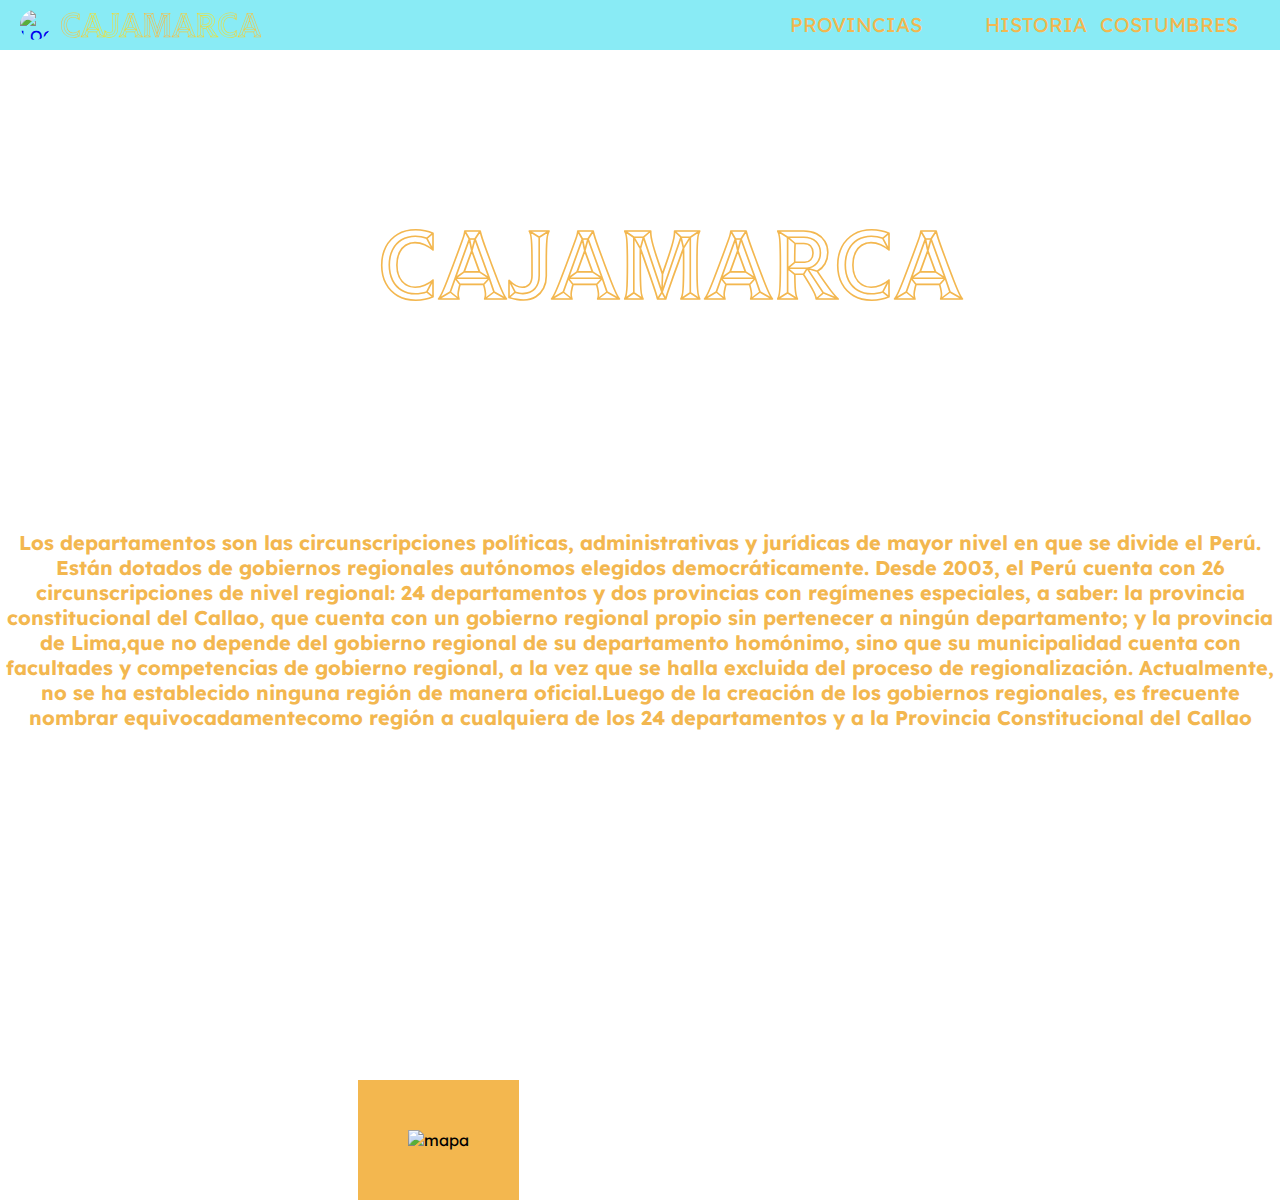
==== CAJAMARCA.html @ 6ceb4c58 "UPTADE" ====
<!DOCTYPE html>
<html lang="es">
<head>
    <meta charset="UTF-8">
    <meta http-equiv="X-UA-Compatible" content="IE=edge">
    <meta name="viewport" content="width=device-width, initial-scale=1.0">
    <title>CAJAMARCA</title>
    <style>@import url('https://fonts.googleapis.com/css2?family=Lexend:wght@300&family=Tilt+Prism&display=swap');</style>
    <link rel="stylesheet" href="style.css">
    <link rel="icon" href="LOGO.png">
</head>
<body>
    <header>
        <nav class="barra">
            <a href="CAJAMARCA.html">
                <img class="logo" src="LOGO.png" alt="LOGO" href="CAJAMARCA.html" >
            </a>
            <h1 class="title">CAJAMARCA</h1>
            <ul>
                <a href="DEPARTAMENTOS.HTML" class="boton" id="D">PROVINCIAS</a>
                <a href="HISTORIA.HTML" class="boton" id="H">HISTORIA</a>
                <a href="CORDES.HTML" class="boton" id="C">COSTUMBRES</a>
            </ul>
        </nav>
    </header>
    <main>
        <section id="sec1" class="sec">
            <video src="Cajamarca.mp4" autoplay="true" muted="true" loop="true" ></video>
        </section>
        <div class="first">
            <h1 id="one">CAJAMARCA</h1>
        </div>
        <div class="descript">
            <h3 id="two">Los departamentos son las circunscripciones políticas, administrativas y jurídicas de mayor nivel en que se divide el Perú. Están dotados de gobiernos regionales autónomos 
                elegidos democráticamente. Desde 2003, el Perú cuenta con 26 circunscripciones de nivel regional: 24 departamentos y dos provincias con regímenes especiales, a saber: la provincia 
                constitucional del Callao, que cuenta con un gobierno regional propio sin pertenecer a ningún departamento; y la provincia de Lima,que no depende del gobierno regional de su departamento
                homónimo, sino que su municipalidad cuenta con facultades y competencias de gobierno regional, a la vez que se halla excluida del proceso de regionalización. Actualmente, no se ha establecido
                ninguna región de manera oficial.Luego de la creación de los gobiernos regionales, es frecuente nombrar equivocadamentecomo región a cualquiera de los 24 departamentos y a la Provincia 
                Constitucional del Callao</h3>
        </div>
        <div class="img">
            <img src="mapa.jpg" alt="mapa" id="img">
        </div>

    </main>
    <footer>
        <div class="final">

        </div>
    </footer>
</body>
</html>
---- style.css ----
*{
    margin: 0;
    padding: 0;
    font-family: 'Lexend', sans-serif;
}
::-webkit-scrollbar{
    width: 0px;
}
.sec{
    width: 100%;
    min-height: 300px;
}
#sec1{
    position: relative;
    overflow: hidden;
}
.barra{
    position: relative;
    height: 50px;
    background-color:#89EBF5;
}
.logo{
    position: absolute;
    width: 30px;
    height: 30px;
    top: 10px;
    left: 20px;
    border-radius: 30px 30px 30px 30px;
}
.title{
    position: absolute;
    left: 60px;
    top: 2.3px;
    font-family: 'Tilt Prism', cursive;
    background: linear-gradient(70deg,#F3B74F , #F4E422 ,#F3B74F,#F4E422 ,#F3B74F );
    -webkit-background-clip: text;
    background-clip: text;
    -webkit-text-fill-color: transparent;
    font-size: 35px;
}
.boton{
    position: absolute;
    top: 12px;
    font-size: 20px;
    text-decoration: none;
    color: #F3B74F;
}
#D{
    left: 790px;
}
#H{
    left: 985px;
}
#C{
    left: 1100px;
}
#I{
    left: 1200px;
}
.first{
    position: absolute;
    top: 200px;
    left: 270px;
    width: 800px;
    display: block;
}
#one{
    font-size: 100px;
    color: white;
    text-align: center;
    font-family:  'Tilt Prism', cursive;
    color: #F3B74F;
}
.descript{
    position: absolute;
    display: block;
    top: 530px;
    left: 0%;
    width: 1s000px;
}
#two{
    color: #F3B74F;
    text-align: center;
    font-size: 20px;
    font-weight: bolder;
}
.img{
    position: absolute;
    top: 120%;
    left: 28%;
    background-color: #F3B74F;
    
}
#img{
    width: 800px;
    margin: 50px;
}
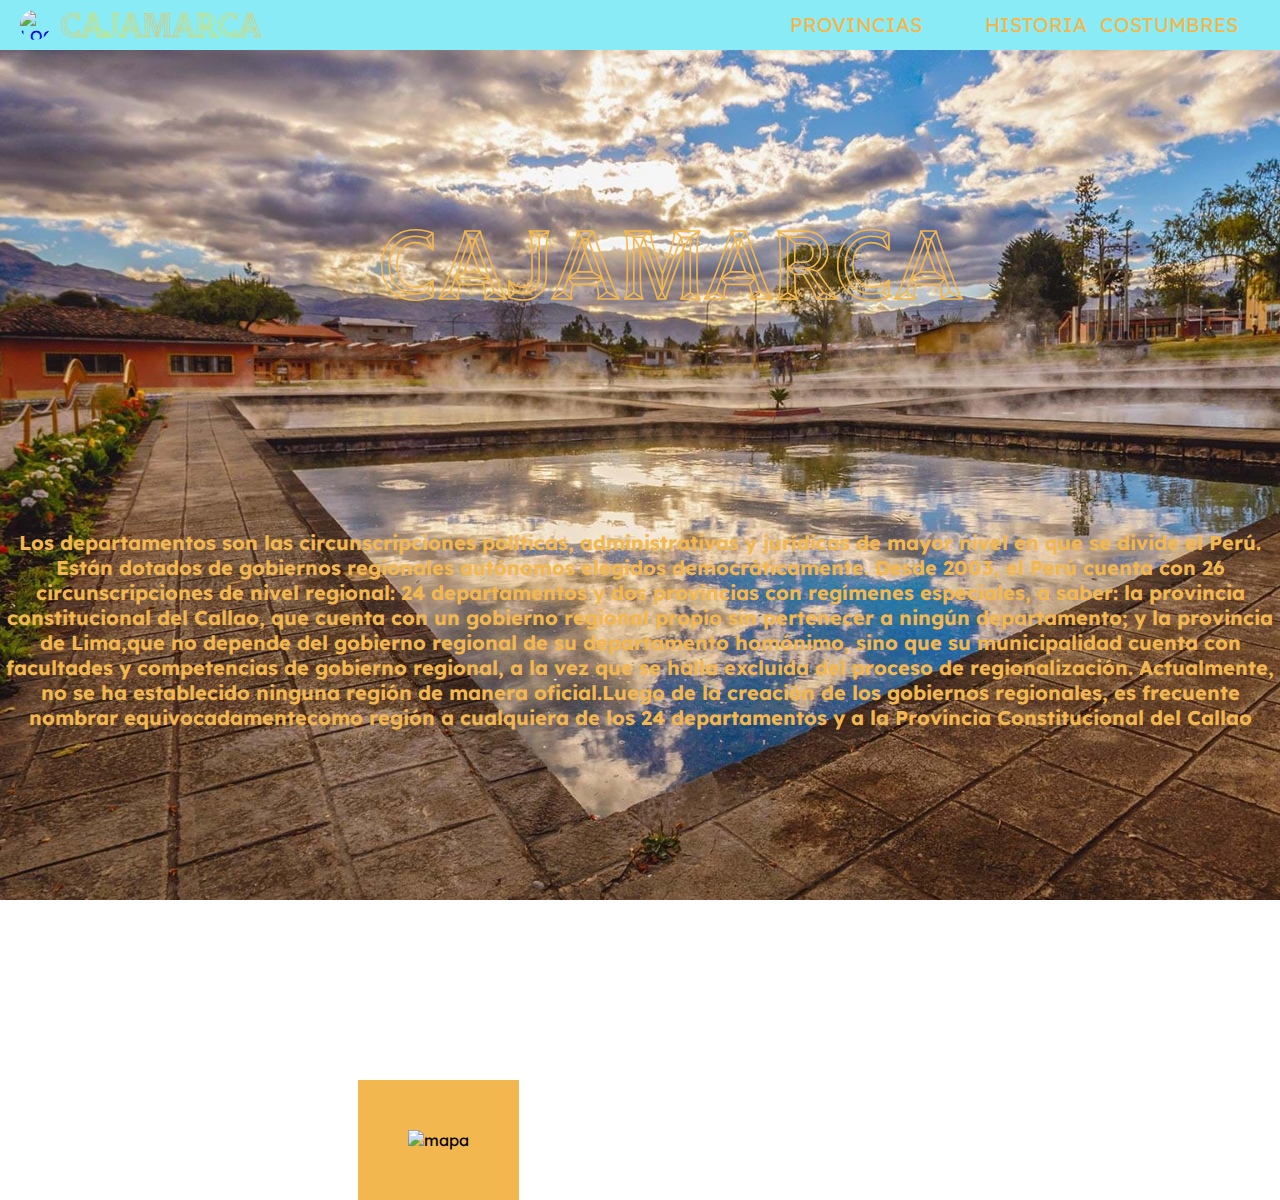
==== commit 19fddbc3: "UPTADE" ====
--- a/CAJAMARCA.html
+++ b/CAJAMARCA.html
@@ -10,6 +10,7 @@
     <link rel="icon" href="LOGO.png">
 </head>
 <body>
+
     <header>
         <nav class="barra">
             <a href="CAJAMARCA.html">
@@ -24,9 +25,9 @@
         </nav>
     </header>
     <main>
-        <section id="sec1" class="sec">
-            <video src="Cajamarca.mp4" autoplay="true" muted="true" loop="true" ></video>
-        </section>
+        <picture>
+            <img src="FONDO.jpg" alt="fondo" class="fondo">
+        </picture>
         <div class="first">
             <h1 id="one">CAJAMARCA</h1>
         </div>
--- a/style.css
+++ b/style.css
@@ -6,18 +6,24 @@
 ::-webkit-scrollbar{
     width: 0px;
 }
-.sec{
+
+.fondo{
+    animation: zoom 15s ease-in-out infinite alternate;
+    background-size: cover;
+    background-repeat: no-repeat;
+    position: absolute;
+    top: 0;
+    left: 0;
     width: 100%;
-    min-height: 300px;
-}
-#sec1{
-    position: relative;
-    overflow: hidden;
+    height: 100%;
+    object-fit: cover;
+    z-index: -1;
 }
 .barra{
     position: relative;
     height: 50px;
     background-color:#89EBF5;
+    z-index: 1;
 }
 .logo{
     position: absolute;
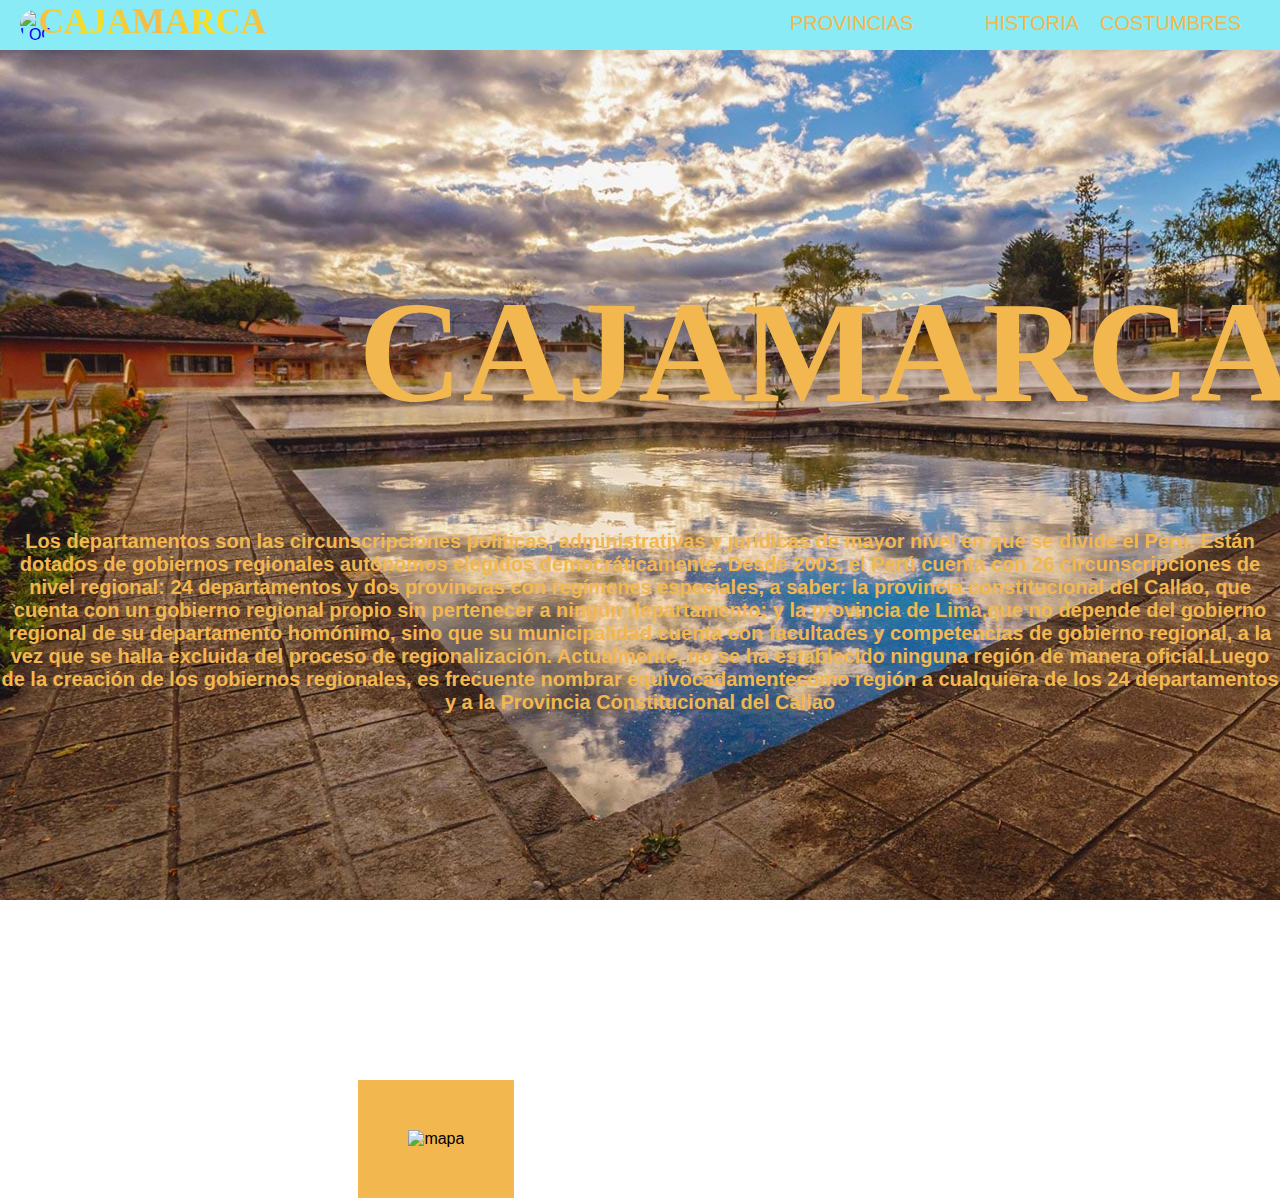
==== commit ed787ea0: "UPTADE" ====
--- a/CAJAMARCA.html
+++ b/CAJAMARCA.html
@@ -5,7 +5,9 @@
     <meta http-equiv="X-UA-Compatible" content="IE=edge">
     <meta name="viewport" content="width=device-width, initial-scale=1.0">
     <title>CAJAMARCA</title>
-    <style>@import url('https://fonts.googleapis.com/css2?family=Lexend:wght@300&family=Tilt+Prism&display=swap');</style>
+    <style>
+        @import url('https://fonts.googleapis.com/css2?family=Righteous&display=swap');
+    </style>
     <link rel="stylesheet" href="style.css">
     <link rel="icon" href="LOGO.png">
 </head>
--- a/style.css
+++ b/style.css
@@ -35,7 +35,7 @@
 }
 .title{
     position: absolute;
-    left: 60px;
+    left: 3%;
     top: 2.3px;
     font-family: 'Tilt Prism', cursive;
     background: linear-gradient(70deg,#F3B74F , #F4E422 ,#F3B74F,#F4E422 ,#F3B74F );
@@ -65,13 +65,13 @@
 }
 .first{
     position: absolute;
-    top: 200px;
-    left: 270px;
+    top: 30%;
+    left: 28%;
     width: 800px;
     display: block;
 }
 #one{
-    font-size: 100px;
+    font-size: 900%;
     color: white;
     text-align: center;
     font-family:  'Tilt Prism', cursive;
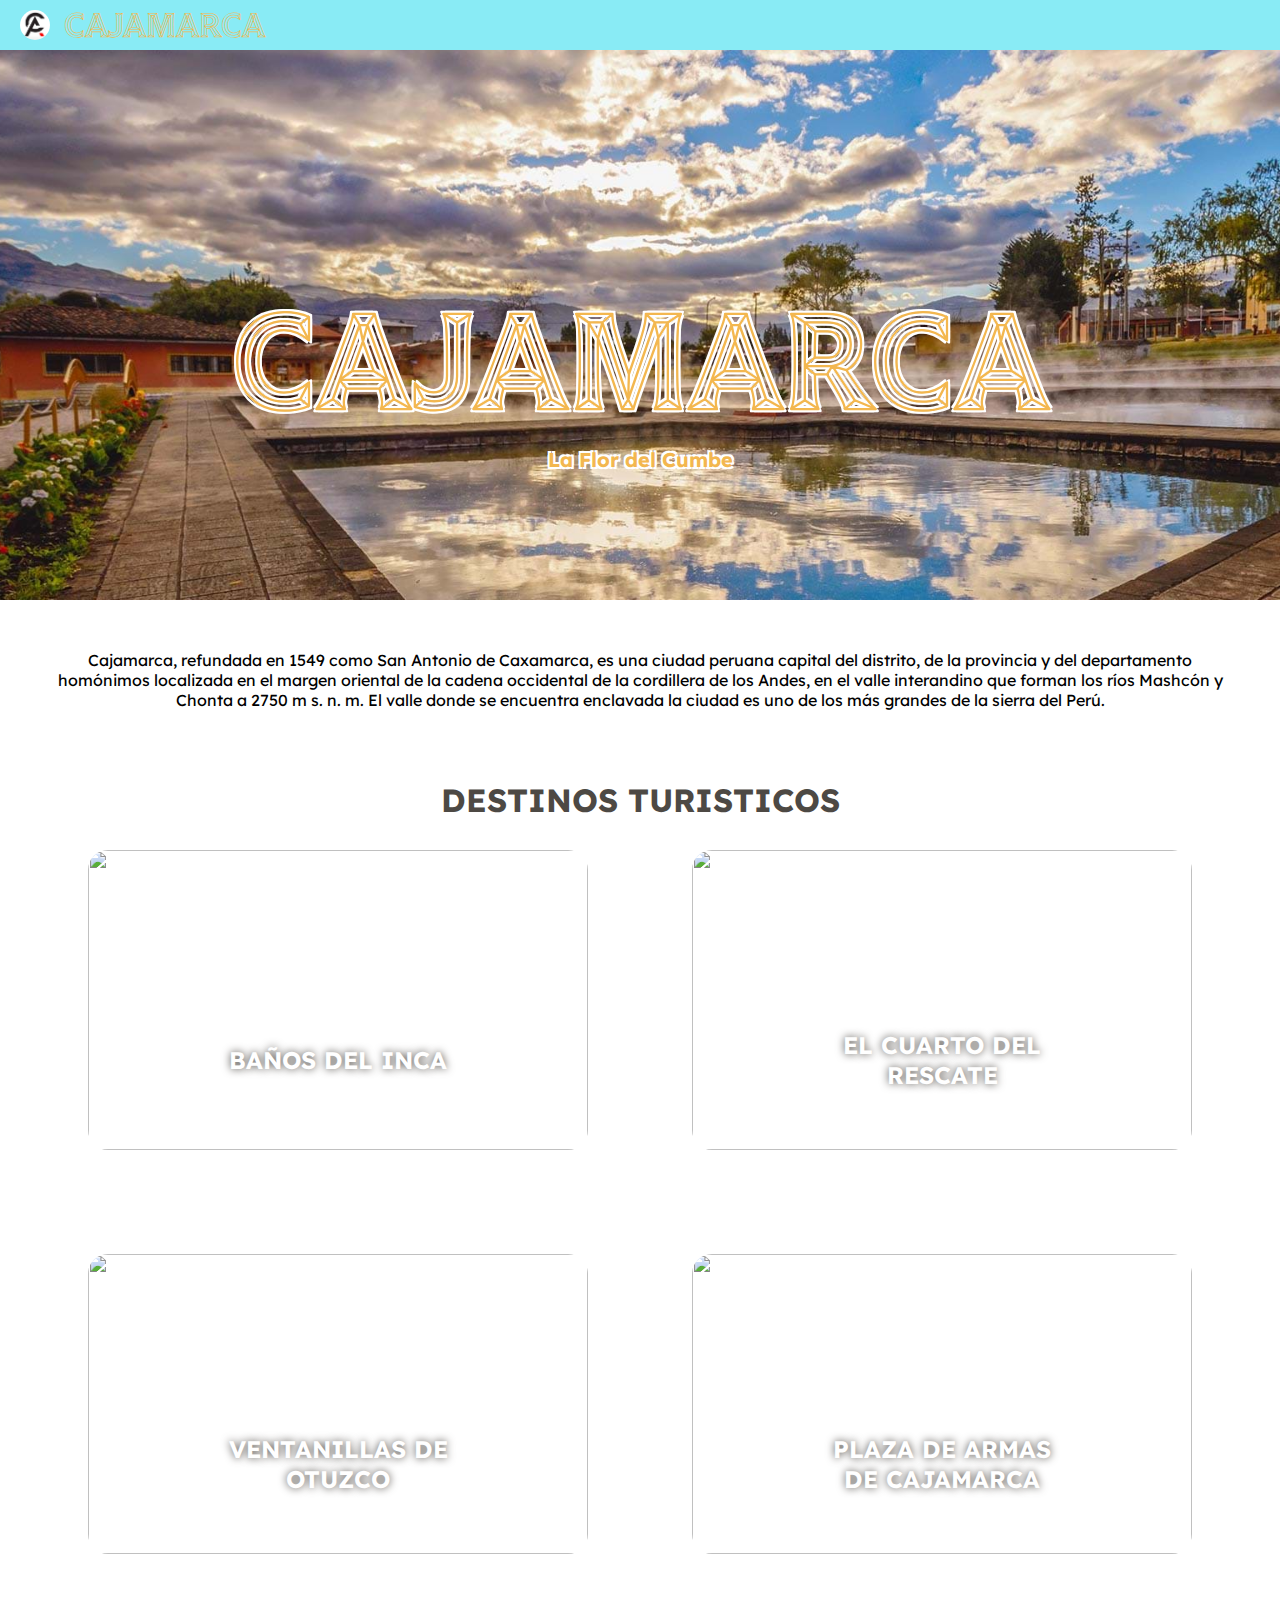
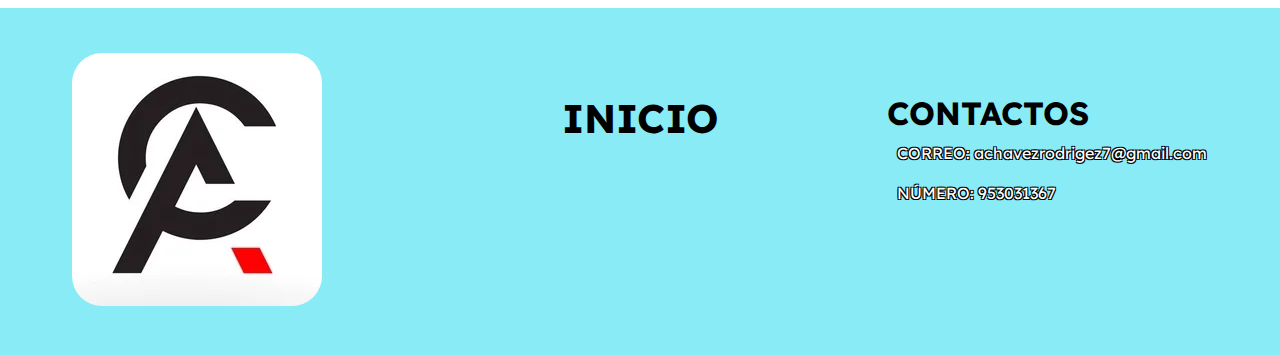
==== commit 216b1635: "uptade" ====
--- a/CAJAMARCA.html
+++ b/CAJAMARCA.html
@@ -5,51 +5,77 @@
     <meta http-equiv="X-UA-Compatible" content="IE=edge">
     <meta name="viewport" content="width=device-width, initial-scale=1.0">
     <title>CAJAMARCA</title>
-    <style>
-        @import url('https://fonts.googleapis.com/css2?family=Righteous&display=swap');
-    </style>
+    <style>@import url('https://fonts.googleapis.com/css2?family=Lexend:wght@300&family=Tilt+Prism&display=swap');</style>
     <link rel="stylesheet" href="style.css">
     <link rel="icon" href="LOGO.png">
 </head>
 <body>
-
-    <header>
-        <nav class="barra">
-            <a href="CAJAMARCA.html">
-                <img class="logo" src="LOGO.png" alt="LOGO" href="CAJAMARCA.html" >
-            </a>
-            <h1 class="title">CAJAMARCA</h1>
-            <ul>
-                <a href="DEPARTAMENTOS.HTML" class="boton" id="D">PROVINCIAS</a>
-                <a href="HISTORIA.HTML" class="boton" id="H">HISTORIA</a>
-                <a href="CORDES.HTML" class="boton" id="C">COSTUMBRES</a>
-            </ul>
-        </nav>
-    </header>
-    <main>
-        <picture>
-            <img src="FONDO.jpg" alt="fondo" class="fondo">
-        </picture>
-        <div class="first">
-            <h1 id="one">CAJAMARCA</h1>
-        </div>
-        <div class="descript">
-            <h3 id="two">Los departamentos son las circunscripciones políticas, administrativas y jurídicas de mayor nivel en que se divide el Perú. Están dotados de gobiernos regionales autónomos 
-                elegidos democráticamente. Desde 2003, el Perú cuenta con 26 circunscripciones de nivel regional: 24 departamentos y dos provincias con regímenes especiales, a saber: la provincia 
-                constitucional del Callao, que cuenta con un gobierno regional propio sin pertenecer a ningún departamento; y la provincia de Lima,que no depende del gobierno regional de su departamento
-                homónimo, sino que su municipalidad cuenta con facultades y competencias de gobierno regional, a la vez que se halla excluida del proceso de regionalización. Actualmente, no se ha establecido
-                ninguna región de manera oficial.Luego de la creación de los gobiernos regionales, es frecuente nombrar equivocadamentecomo región a cualquiera de los 24 departamentos y a la Provincia 
-                Constitucional del Callao</h3>
-        </div>
-        <div class="img">
-            <img src="mapa.jpg" alt="mapa" id="img">
-        </div>
-
-    </main>
-    <footer>
-        <div class="final">
-
-        </div>
-    </footer>
+    <div class="container">
+        <header>
+            <nav class="barra">
+                <a href="CAJAMARCA.html">
+                    <img class="logo" src="LOGO1.jpg" alt="LOGO" href="CAJAMARCA.html" >
+                </a>
+                <h1 class="title">CAJAMARCA</h1>
+            </nav>
+        </header>
+        <main>
+            <div>
+                <picture>
+                    <img src="FONDO.jpg" alt="fondo" class="fondo">
+                </picture>
+                <div class="first">
+                    <h1 id="one">CAJAMARCA</h1>
+                    <h3 id="two">La Flor del Cumbe</h3>
+                </div>
+            </div>
+            <div class="principal">
+                <p class="text1">
+                    Cajamarca, refundada en 1549 como San Antonio de Caxamarca, es una ciudad peruana capital del distrito, de la provincia y del 
+                    departamento homónimos localizada en el margen oriental de la cadena occidental de la cordillera de los Andes, en el valle 
+                    interandino que forman los ríos Mashcón y Chonta a 2750 m s. n. m. El valle donde se encuentra enclavada la ciudad es uno de 
+                    los más grandes de la sierra del Perú.
+                </p> 
+                <h1 class="title1">DESTINOS TURISTICOS</h1>  
+            </div>
+            </main>
+            <div class="imagenes">
+                <div class="contain">
+                    <img class="card" src="https://media-cdn.tripadvisor.com/media/photo-s/0c/d6/4a/36/banos-del-inca.jpg" alt="">
+                    <p class="three">BAÑOS DEL INCA</p>
+                </div>
+                <div class="contain">
+                    <img class="card" src="https://cdn.www.gob.pe/uploads/document/file/1948793/standard_Cajamarca%3A%20Cuarto%20del%20Rescate%20reabre%20sus%20puertas%20a%20la%20visita%20presencial%20desde%20el%2016%20de%20junio.jpeg" alt="">
+                    <p class="three">EL CUARTO DEL RESCATE</p>
+                </div>
+                <div class="contain">
+                    <img class="card" src="https://www.wamanadventures.com/blog/wp-content/uploads/2019/01/Las-Ventanillas-de-Otuzco-Waman-Adventures-3.jpg" alt="">
+                    <p class="three">VENTANILLAS DE OTUZCO</p>
+                </div>
+                <div class="contain">
+                    <img class="card" src="https://www.iperu.org/wp-content/uploads/2016/01/plaza-de-armas-cajamarca.jpg" alt="">
+                    <p class="three">PLAZA DE ARMAS DE CAJAMARCA</p>
+                </div>
+            </div> 
+        <footer class="pie_pagina">
+            <div class="final">
+                <div class="box">
+                    <figure class="fig">
+                        <a href="CAJAMARCA.html">
+                            <img src="LOGO1.jpg" alt="logo" class="logo_final">
+                        </a>
+                    </figure>
+                </div>
+                <div class="box">
+                    <a href="CAJAMARCA.html" id="reg">INICIO</a>
+                </div>
+                <div class="box">
+                    <h1 class="title2">CONTACTOS</h1>
+                    <p class="contac">CORREO: achavezrodrigez7@gmail.com</p>
+                    <p class="contac">NÚMERO: 953031367</p>
+                </div>
+            </div>
+        </footer>
+    </div>
 </body>
 </html>--- a/style.css
+++ b/style.css
@@ -5,6 +5,10 @@
 }
 ::-webkit-scrollbar{
     width: 0px;
+}
+.container{
+    width: 100%;
+    max-width: 1366px;
 }
 
 .fondo{
@@ -15,6 +19,8 @@
     top: 0;
     left: 0;
     width: 100%;
+    max-width: 1366px;
+    display: block;
     height: 100%;
     object-fit: cover;
     z-index: -1;
@@ -35,13 +41,10 @@
 }
 .title{
     position: absolute;
-    left: 3%;
+    left: 5%;
     top: 2.3px;
     font-family: 'Tilt Prism', cursive;
-    background: linear-gradient(70deg,#F3B74F , #F4E422 ,#F3B74F,#F4E422 ,#F3B74F );
-    -webkit-background-clip: text;
-    background-clip: text;
-    -webkit-text-fill-color: transparent;
+    color:#F3B74F;
     font-size: 35px;
 }
 .boton{
@@ -52,52 +55,139 @@
     color: #F3B74F;
 }
 #D{
-    left: 790px;
+    left: 65%;
 }
 #H{
-    left: 985px;
+    left: 76.3%;
 }
 #C{
-    left: 1100px;
-}
-#I{
-    left: 1200px;
+    left: 85%;
 }
 .first{
     position: absolute;
     top: 30%;
-    left: 28%;
-    width: 800px;
-    display: block;
+    width: 100%;
 }
 #one{
-    font-size: 900%;
-    color: white;
+    font-size: 140px;
     text-align: center;
     font-family:  'Tilt Prism', cursive;
     color: #F3B74F;
-}
-.descript{
-    position: absolute;
-    display: block;
-    top: 530px;
-    left: 0%;
-    width: 1s000px;
+    text-shadow: 2px 2px 0 white, 2px -2px 0 white, -2px 2px 0 white, -2px -2px 0 white ;
 }
 #two{
     color: #F3B74F;
     text-align: center;
     font-size: 20px;
     font-weight: bolder;
+    text-shadow: 2px 2px 0 white, 2px -2px 0 white, -2px 2px 0 white, -2px -2px 0 white ;
+
 }
-.img{
+.principal{
+    position: relative;
+    top: 550px;
+    height: 100%;
+    width: 100%;
+    max-width: 1366px;
+    background-color: white;
+    text-align: center;
+}
+.text1{
     position: absolute;
-    top: 120%;
-    left: 28%;
-    background-color: #F3B74F;
-    
-}
-#img{
-    width: 800px;
+    text-align: center;
+    vertical-align: middle;
     margin: 50px;
 }
+.title1{
+    padding: 180px;
+    color: #4d4944;
+}
+.imagenes{
+    position: relative;
+    top: 350px;
+    height: 100%;
+    width: 100%;
+    max-width: 1366px;
+    text-align: center;  
+}
+.contain{
+    position: relative;
+    width: 500px;
+    height: 300px;
+    margin: 50px;
+    overflow: hidden;
+    border-radius: 20px;
+    display: inline-block;
+}
+.card{
+    position: relative;
+    width: 100%;
+    height: 100%;
+    transition: all 500ms ease;
+}
+.card:hover{
+    transform: scale(1.2);
+    cursor: pointer;
+}
+.three{
+    font-size: 1.5rem;
+    position: absolute;
+    top: 70%;
+    left: 50%;
+    transform: translate(-50%, -50%);
+    font-weight: bolder;
+    color: white;
+    text-shadow: 0 0 8px #4d4944;
+}
+.pie_pagina{
+    position: relative;
+    margin-top: 350px;
+    width: 100%;
+    background-color: #89EBF5;
+}
+.box{
+    width: 100%;
+    height: 100%;
+    display: block;
+    justify-content: center;
+    align-items: center;
+}
+.final{
+    width: 100%;
+    max-width: 1366px;
+    margin: auto;
+    display:grid;
+    grid-template-columns: repeat(3, 1fr);
+    grid-gap:50px;
+    padding: 45px 0px;
+}
+.fig{
+    width: 100%;
+    height: 100%;
+    display: flex;
+    justify-content: center;
+    align-items: center;
+}
+.logo_final{
+    width: 250px;
+    border-radius: 30px;
+}
+#reg{
+    color: black;
+    font-weight: bolder;
+    text-decoration: none;
+    text-align: center;
+    padding-top: 40px;
+    display: block;
+    font-size: 40px;
+    transform: translate(50%,50%,-50%, -50%);
+}
+.title2{
+    font-weight: bolder;
+    padding-top: 40px;
+}
+.contac{
+    padding: 10px;
+    color:white;
+    text-shadow: 1px 1px 0 black, 1px -1px 0 black, -1px 1px 0 black, -1px -1px 0 black ;
+}
